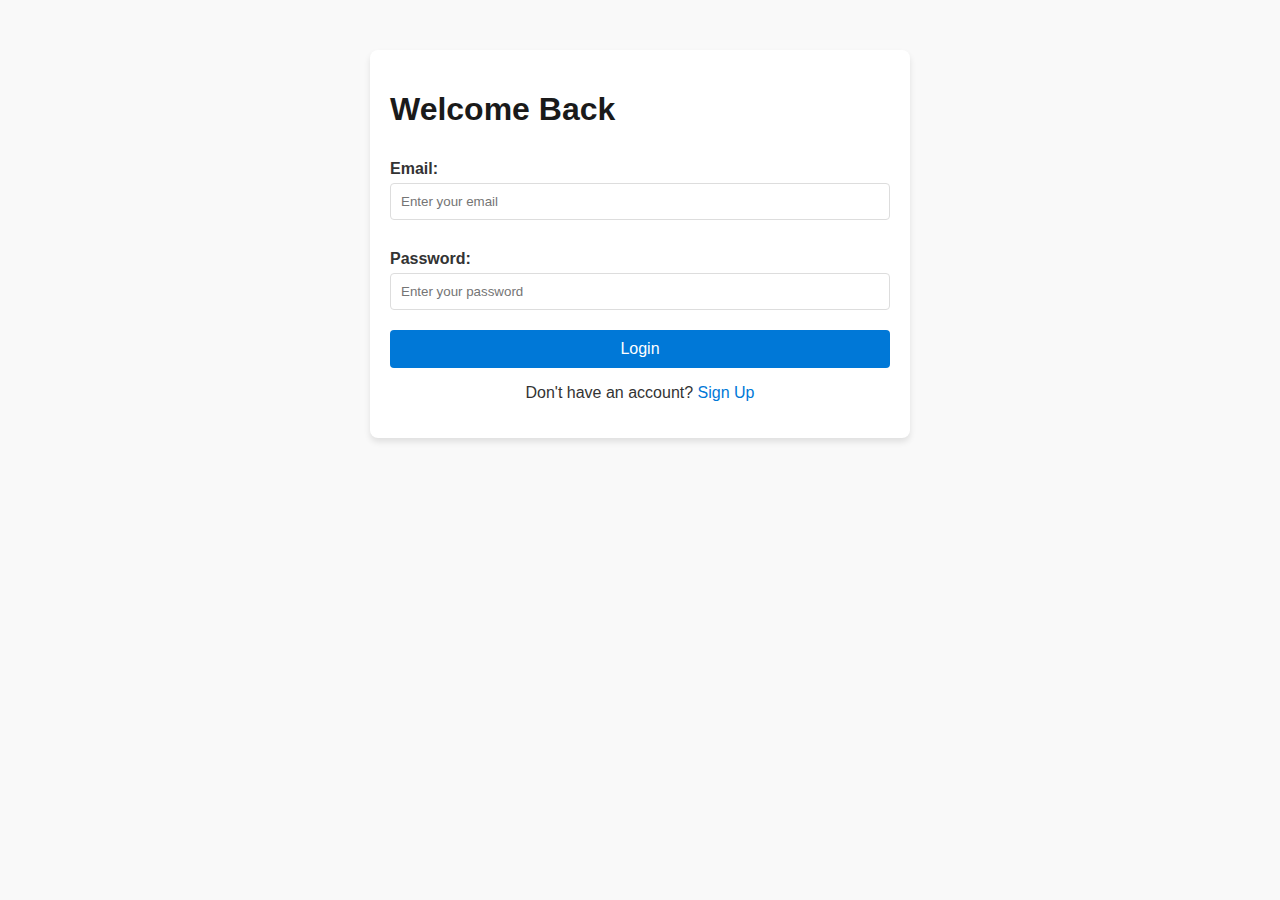
==== login.html @ 28078382 "Add files via upload" ====
<!DOCTYPE html>
<html lang="en">
<head>
    <meta charset="UTF-8">
    <meta name="viewport" content="width=device-width, initial-scale=1.0">
    <title>Login - Sukuna Was The Strongest</title>
    <link rel="stylesheet" href="styles.css">
</head>
<body>
    <!-- Login Section -->
    <section class="login-section">
        <div class="container">
            <h1>Welcome Back</h1>
            <form action="login.php" method="POST" class="login-form">
                <label for="email">Email:</label>
                <input type="email" id="email" name="email" required placeholder="Enter your email">

                <label for="password">Password:</label>
                <input type="password" id="password" name="password" required placeholder="Enter your password">

                <button type="submit">Login</button>
            </form>
            <p>Don't have an account? <a href="signup.html">Sign Up</a></p>
        </div>
    </section>
</body>
</html>
---- styles.css ----
/* Global Styles */
body {
    font-family: 'Arial', sans-serif;
    margin: 0;
    padding: 0;
    box-sizing: border-box;
    background-color: #f9f9f9;
    color: #333;
}

h1, h2, h3 {
    color: #1a1a1a;
}

a {
    color: #0078d7;
    text-decoration: none;
}

a:hover {
    text-decoration: underline;
}

.container {
    max-width: 500px;
    margin: 50px auto;
    padding: 20px;
    background: #fff;
    border-radius: 8px;
    box-shadow: 0 4px 6px rgba(0, 0, 0, 0.1);
}

/* Login and Signup Forms */
form {
    display: flex;
    flex-direction: column;
}

label {
    margin: 10px 0 5px;
    font-weight: bold;
}

input {
    padding: 10px;
    margin-bottom: 20px;
    border: 1px solid #ddd;
    border-radius: 4px;
}

button {
    background-color: #0078d7;
    color: white;
    padding: 10px 15px;
    border: none;
    border-radius: 4px;
    cursor: pointer;
    font-size: 16px;
}

button:hover {
    background-color: #005bb5;
}

p {
    text-align: center;
}

/* Main Page Styles */
header {
    background-color: #004080;
    color: white;
    padding: 20px 10%;
    text-align: center;
}

header h1 {
    margin: 0;
}

.
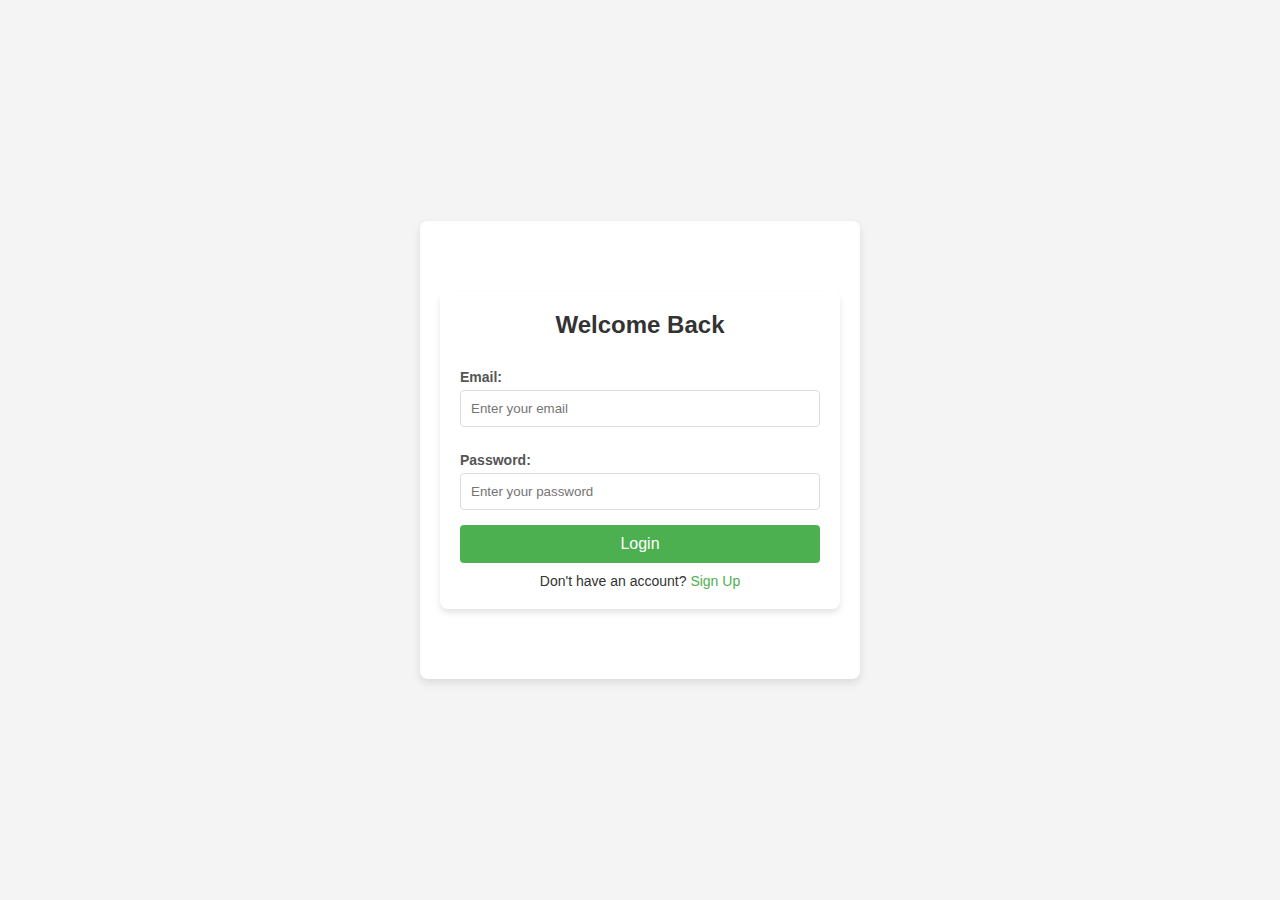
==== commit 9aa1236c: "Add files via upload" ====
--- a/login.html
+++ b/login.html
@@ -5,6 +5,87 @@
     <meta name="viewport" content="width=device-width, initial-scale=1.0">
     <title>Login - Sukuna Was The Strongest</title>
     <link rel="stylesheet" href="styles.css">
+    <style>
+        /* General Reset */
+        body, h1, p, a, form, input, button {
+            margin: 0;
+            padding: 0;
+            box-sizing: border-box;
+            font-family: 'Arial', sans-serif;
+        }
+
+        body {
+            background-color: #f4f4f4;
+            display: flex;
+            justify-content: center;
+            align-items: center;
+            min-height: 100vh;
+        }
+
+        .login-section {
+            background: #ffffff;
+            border-radius: 8px;
+            box-shadow: 0 4px 8px rgba(0, 0, 0, 0.1);
+            width: 400px;
+            padding: 20px;
+        }
+
+        .container {
+            text-align: center;
+        }
+
+        h1 {
+            font-size: 24px;
+            color: #333;
+            margin-bottom: 20px;
+        }
+
+        .login-form label {
+            font-size: 14px;
+            color: #555;
+            display: block;
+            text-align: left;
+            margin-bottom: 5px;
+        }
+
+        .login-form input {
+            width: 100%;
+            padding: 10px;
+            margin-bottom: 15px;
+            border: 1px solid #ddd;
+            border-radius: 4px;
+        }
+
+        .login-form button {
+            width: 100%;
+            padding: 10px;
+            background-color: #4CAF50;
+            border: none;
+            color: white;
+            font-size: 16px;
+            border-radius: 4px;
+            cursor: pointer;
+            transition: background-color 0.3s;
+        }
+
+        .login-form button:hover {
+            background-color: #45a049;
+        }
+
+        p {
+            margin-top: 10px;
+            font-size: 14px;
+        }
+
+        a {
+            color: #4CAF50;
+            text-decoration: none;
+        }
+
+        a:hover {
+            text-decoration: underline;
+        }
+    </style>
 </head>
 <body>
     <!-- Login Section -->
@@ -24,4 +105,4 @@
         </div>
     </section>
 </body>
-</html>+</html>
--- a/styles.css
+++ b/styles.css
@@ -78,4 +78,37 @@
     margin: 0;
 }
 
-.
+.universities-section {
+    text-align: center;
+    padding: 20px;
+    font-family: Arial, sans-serif;
+}
+
+.universities-section h1 {
+    color: #333;
+}
+
+.universities-section ul {
+    list-style-type: none;
+    padding: 0;
+}
+
+.universities-section ul li {
+    margin: 5px 0;
+    font-size: 18px;
+    color: #555;
+}
+
+.universities-section .btn {
+    margin-top: 20px;
+    padding: 10px 15px;
+    background-color: #4CAF50;
+    color: #fff;
+    text-decoration: none;
+    border-radius: 5px;
+}
+
+.universities-section .btn:hover {
+    background-color: #45a049;
+}
+
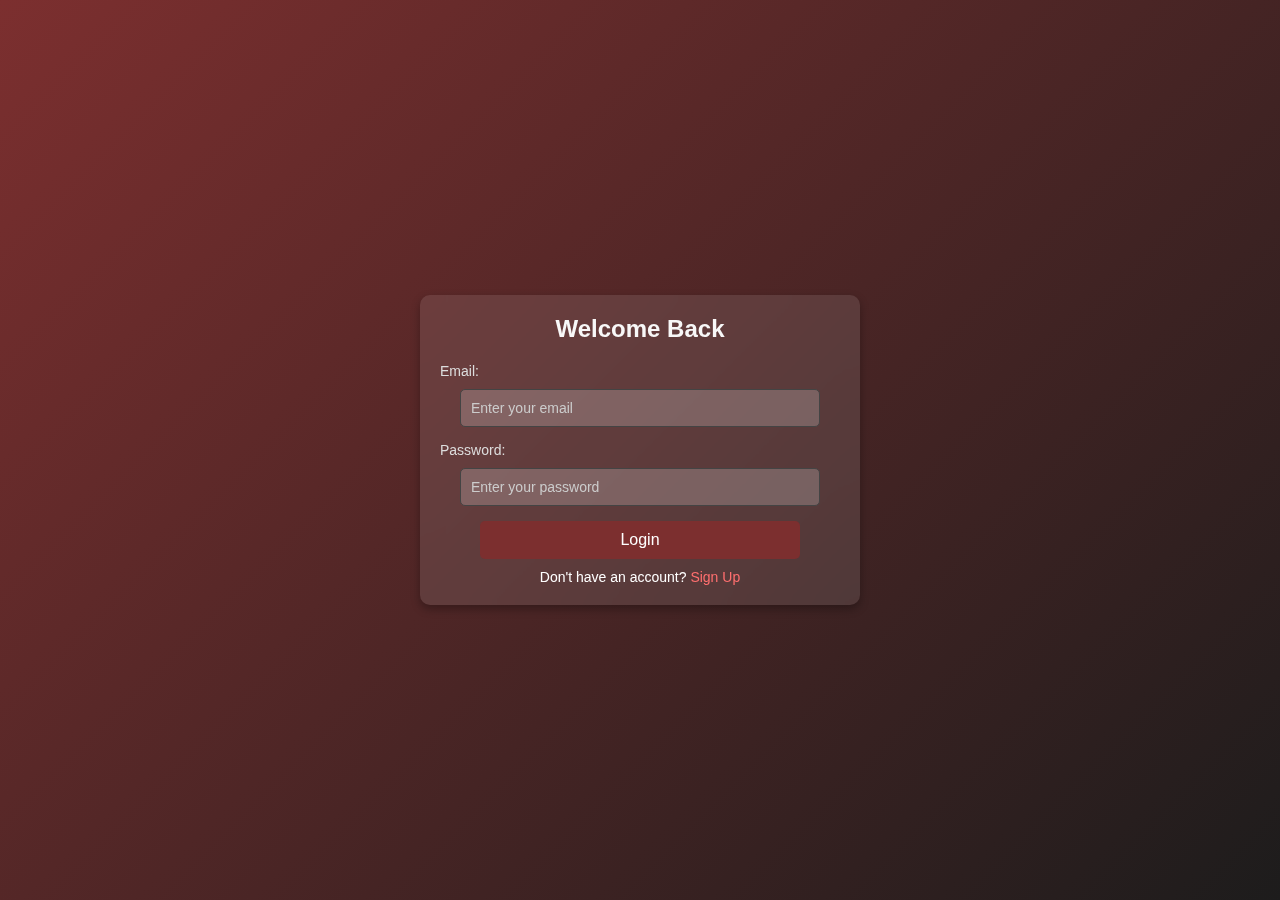
==== commit b78856a3: "yay" ====
--- a/login.html
+++ b/login.html
@@ -4,7 +4,6 @@
     <meta charset="UTF-8">
     <meta name="viewport" content="width=device-width, initial-scale=1.0">
     <title>Login - Sukuna Was The Strongest</title>
-    <link rel="stylesheet" href="styles.css">
     <style>
         /* General Reset */
         body, h1, p, a, form, input, button {
@@ -14,62 +13,73 @@
             font-family: 'Arial', sans-serif;
         }
 
+        /* Background and Layout */
         body {
-            background-color: #f4f4f4;
+            background: linear-gradient(135deg, #7c2f2f, #1d1c1c);
             display: flex;
             justify-content: center;
             align-items: center;
             min-height: 100vh;
+            color: #fff;
         }
 
         .login-section {
-            background: #ffffff;
-            border-radius: 8px;
-            box-shadow: 0 4px 8px rgba(0, 0, 0, 0.1);
-            width: 400px;
+            background: rgba(255, 255, 255, 0.1);
+            backdrop-filter: blur(10px);
+            border-radius: 10px;
+            box-shadow: 0 4px 10px rgba(0, 0, 0, 0.3);
+            width: 100%;
+            max-width: 400px;
             padding: 20px;
-        }
-
-        .container {
             text-align: center;
         }
 
-        h1 {
+        .login-section h1 {
             font-size: 24px;
-            color: #333;
             margin-bottom: 20px;
+            color: #f8f8f8;
         }
 
         .login-form label {
             font-size: 14px;
-            color: #555;
+            color: #ddd;
             display: block;
             text-align: left;
             margin-bottom: 5px;
         }
 
         .login-form input {
-            width: 100%;
+            width: 90%; /* Adjusted for shorter inputs */
             padding: 10px;
-            margin-bottom: 15px;
-            border: 1px solid #ddd;
-            border-radius: 4px;
+            margin: 10px auto 15px;
+            border: 1px solid #444;
+            border-radius: 5px;
+            background-color: rgba(255, 255, 255, 0.2);
+            color: #fff;
+            font-size: 14px;
+            display: block;
+        }
+
+        .login-form input::placeholder {
+            color: #ccc;
         }
 
         .login-form button {
-            width: 100%;
+            width: 80%; /* Matches input width */
             padding: 10px;
-            background-color: #4CAF50;
+            margin: 10px auto;
             border: none;
-            color: white;
+            border-radius: 5px;
+            background-color: #7c2f2f;
+            color: #fff;
             font-size: 16px;
-            border-radius: 4px;
             cursor: pointer;
             transition: background-color 0.3s;
+            display: block;
         }
 
         .login-form button:hover {
-            background-color: #45a049;
+            background-color: #bf4040;
         }
 
         p {
@@ -78,7 +88,7 @@
         }
 
         a {
-            color: #4CAF50;
+            color: #ff6f6f;
             text-decoration: none;
         }
 
